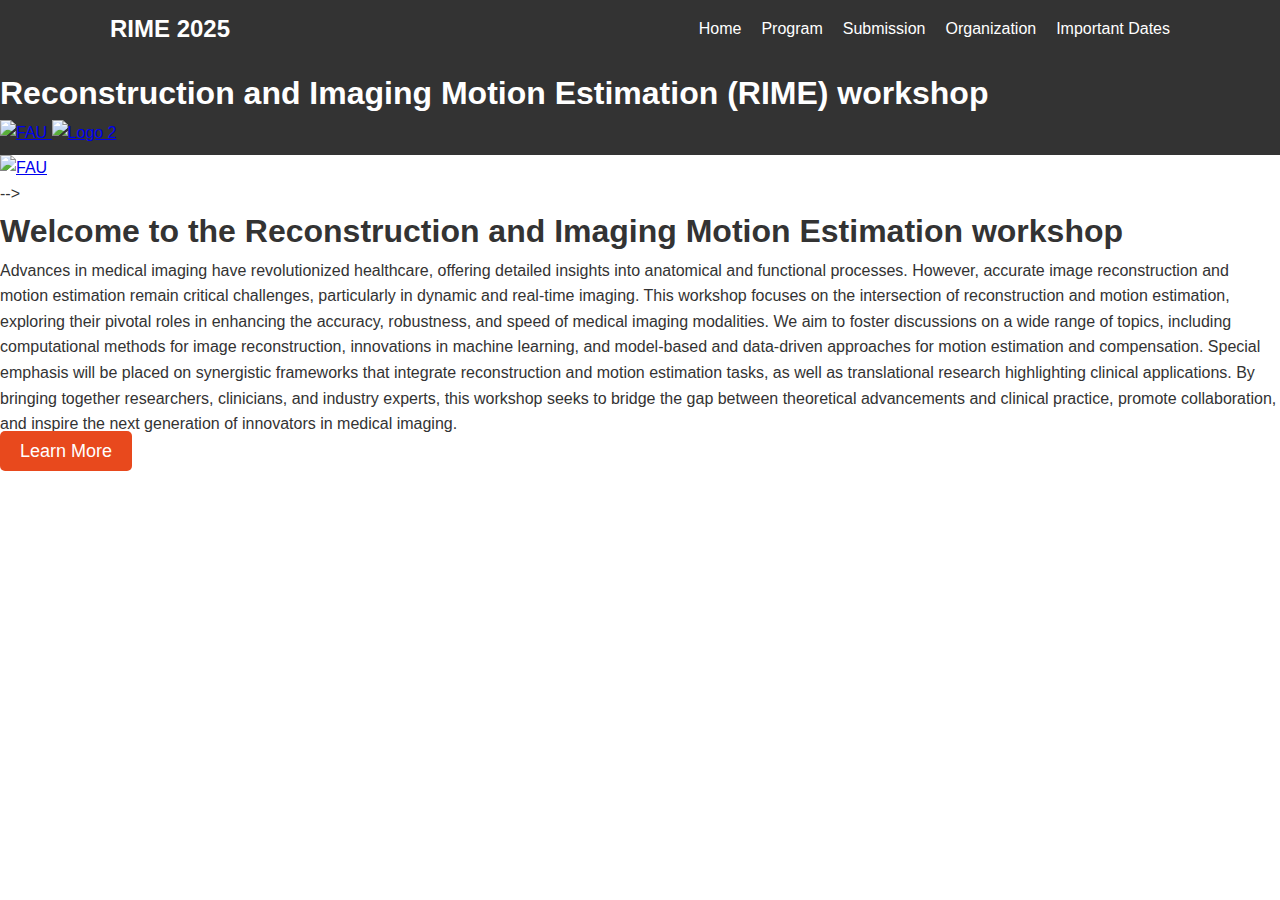
==== index.html @ c5d2eaeb "Update index.html" ====
<!DOCTYPE html>
<html lang="en">
<head>
  <meta charset="UTF-8" />
  <meta name="viewport" content="width=device-width, initial-scale=1.0" />
  <title>RIME 2025</title>
  <link rel="stylesheet" href="style.css" />
</head>
<body>
  <header>
    <nav>
      <div class="logo">
        <a href="index.html">RIME 2025</a>
      </div>
      <ul class="nav-links">
        <li><a href="index.html">Home</a></li>
        <li><a href="program.html">Program</a></li>
        <li><a href="submission.html">Submission</a></li>
        <li><a href="organization.html">Organization</a></li>
        <li><a href="dates.html">Important Dates</a></li>
      </ul>
    </nav>
  </header>

  <!--
  <section class="hero">
    <div class="hero-content">
      <h1>Welcome to the Reconstruction and Imaging Motion Estimation workshop</h1>
      <p>Your gateway to the most innovative ideas and insights.</p>
      <a href="about.html" class="btn">Learn More</a>
    </div>
  </section> -->


  <header class="main-header">
  <h1>Reconstruction and Imaging Motion Estimation (RIME) workshop</h1>
    <div class="logo-container">
      <!-- Replace these with your actual logo image paths -->
      <a href="https://www.fau.eu/" target="_blank" rel="noopener noreferrer">
      <img src="image_fau.png" alt="FAU" style="width:200px;">
      <img src="logo2.png" alt="Logo 2" class="logo" />
      <!-- You can add more logos as needed -->
    </div>
  </header>

  <!--   <section class="content">
    <div class="container">
      <h2>Reconstruction and Imaging Motion Estimation (RIME) workshop</h2>
      <p>
       <!-- Reconstruction and Motion Estimation in Medical Imaging -->
<a href="https://www.fau.eu/" target="_blank" rel="noopener noreferrer">
  <img src="image_fau.png" alt="FAU" style="width:200px;">
</a>
      </p>
    </div>
  </section>-->

    <section class="abstract">
    <div class="abstract-content">
      <h1>Welcome to the Reconstruction and Imaging Motion Estimation workshop</h1>
      <p>Advances in medical imaging have revolutionized healthcare, offering detailed insights into anatomical and functional processes. However, accurate image reconstruction and motion estimation remain critical challenges, particularly in dynamic and real-time imaging. This workshop focuses on the intersection of reconstruction and motion estimation, exploring their pivotal roles in enhancing the accuracy, robustness, and speed of medical imaging modalities.
We aim to foster discussions on a wide range of topics, including computational methods for image reconstruction, innovations in machine learning, and model-based and data-driven approaches for motion estimation and compensation. Special emphasis will be placed on synergistic frameworks that integrate reconstruction and motion estimation tasks, as well as translational research highlighting clinical applications.
By bringing together researchers, clinicians, and industry experts, this workshop seeks to bridge the gap between theoretical advancements and clinical practice, promote collaboration, and inspire the next generation of innovators in medical imaging.</p>
      <a href="about.html" class="btn">Learn More</a>
    </div>
  </section>

<!--  <footer>
    <p>&copy; 2024 MMM I. All Rights Reserved.</p>
  </footer> -->
</body>
</html>
---- style.css ----
/* Reset some default styles */
* {
  margin: 0;
  padding: 0;
  box-sizing: border-box;
}

body {
  font-family: Arial, sans-serif;
  line-height: 1.6;
  color: #333;
}

/* Navigation Styles */
header {
  background: #333;
  color: #fff;
  padding: 10px 0;
}

nav {
  max-width: 1100px;
  margin: auto;
  padding: 0 20px;
  display: flex;
  justify-content: space-between;
  align-items: center;
}

nav .logo a {
  color: #fff;
  text-decoration: none;
  font-size: 24px;
  font-weight: bold;
}

.nav-links {
  list-style: none;
  display: flex;
}

.nav-links li {
  margin-left: 20px;
}

.nav-links a {
  color: #fff;
  text-decoration: none;
  font-size: 16px;
}

/* Hero Section */
.hero {
  background: url('hero.jpg') no-repeat center center/cover;
  height: 60vh;
  display: flex;
  align-items: center;
  justify-content: center;
  text-align: center;
  color: #fff;
}

.hero-content h1 {
  font-size: 48px;
  margin-bottom: 20px;
}

.hero-content p {
  font-size: 24px;
  margin-bottom: 20px;
}

.btn {
  background: #e8491d;
  color: #fff;
  padding: 10px 20px;
  text-decoration: none;
  font-size: 18px;
  border-radius: 5px;
}

/* Container */
.container {
  width: 80%;
  margin: 20px auto;
  padding: 20px 0;
}

/* Content Section */
.content {
  padding: 40px 0;
  background: #f4f4f4;
  text-align: center;
}

/* About & Contact Sections */
.about, .contact {
  padding: 40px 0;
}

/* Footer */
footer {
  background: #333;
  color: #fff;
  text-align: center;
  padding: 10px 0;
  margin-top: 20px;
}
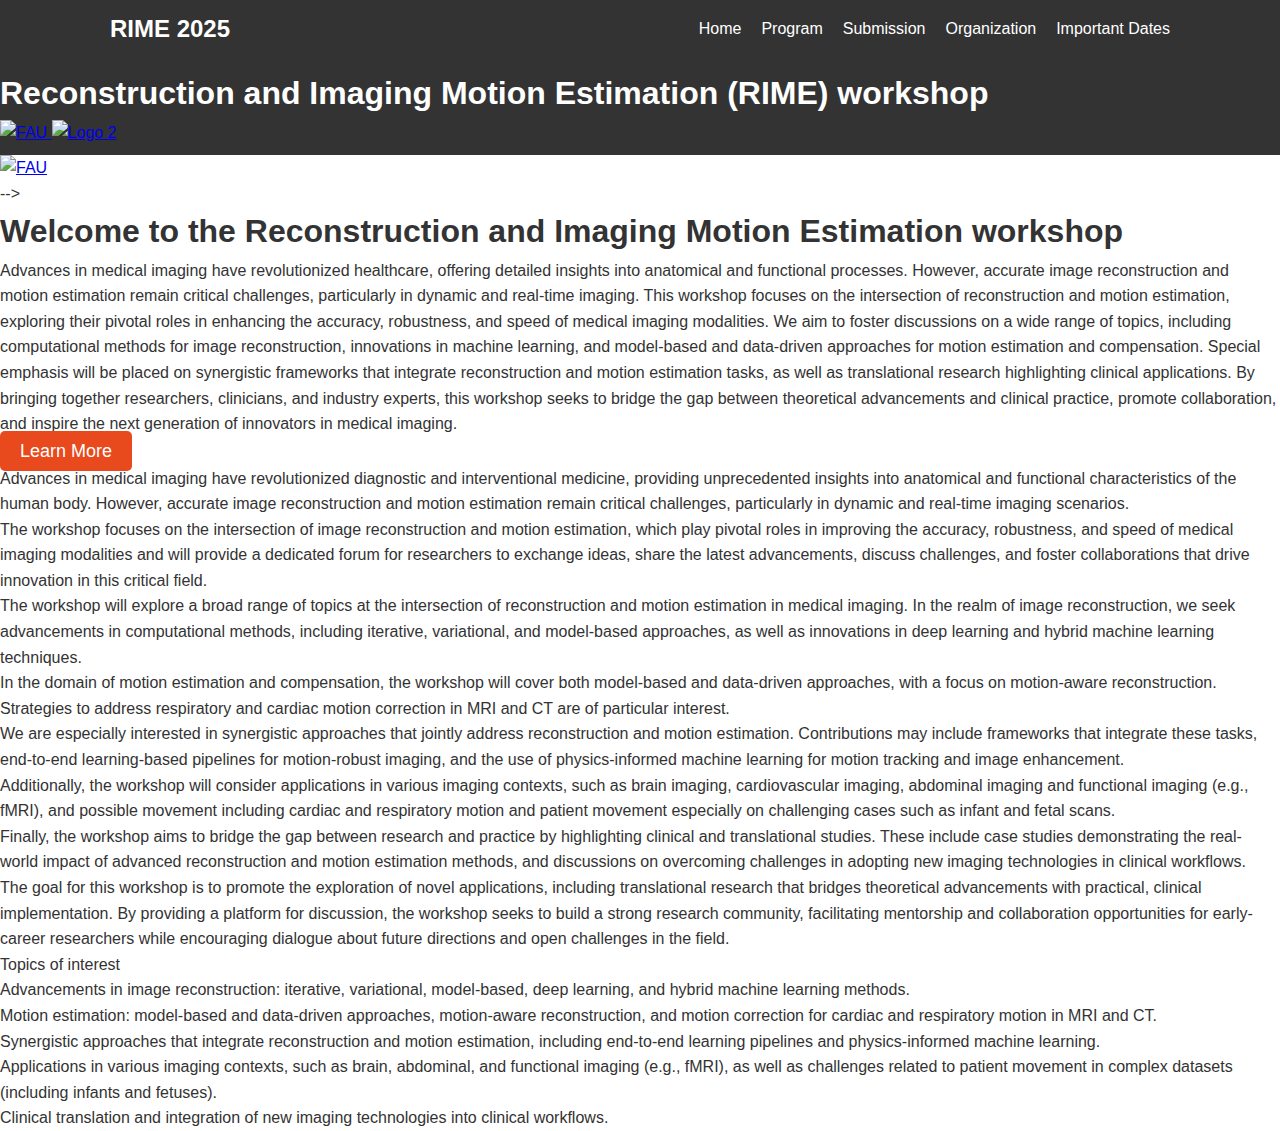
==== commit cc29eb01: "Update index.html" ====
--- a/index.html
+++ b/index.html
@@ -65,6 +65,52 @@
     </div>
   </section>
 
+   <p>
+    Advances in <span class="highlight">medical imaging</span> have revolutionized diagnostic and interventional medicine, providing unprecedented insights into anatomical and functional characteristics of the human body. However, accurate image reconstruction and motion estimation remain critical challenges, particularly in dynamic and real-time imaging scenarios.
+  </p>
+  <p>
+    The <span class="highlight">workshop</span> focuses on the intersection of image reconstruction and motion estimation, which play pivotal roles in improving the accuracy, robustness, and speed of medical imaging modalities and will provide a dedicated forum for researchers to exchange ideas, share the latest advancements, discuss challenges, and foster collaborations that drive innovation in this critical field.
+  </p>
+  <p>
+    The workshop will explore a broad range of topics at the intersection of reconstruction and motion estimation in medical imaging. In the realm of image reconstruction, we seek advancements in computational methods, including iterative, variational, and model-based approaches, as well as innovations in deep learning and hybrid machine learning techniques.
+  </p>
+  <p>
+    In the domain of motion estimation and compensation, the workshop will cover both model-based and data-driven approaches, with a focus on motion-aware reconstruction. Strategies to address respiratory and cardiac motion correction in MRI and CT are of particular interest.
+  </p>
+  <p>
+    We are especially interested in synergistic approaches that jointly address reconstruction and motion estimation. Contributions may include frameworks that integrate these tasks, end-to-end learning-based pipelines for motion-robust imaging, and the use of physics-informed machine learning for motion tracking and image enhancement.
+  </p>
+  <p>
+    Additionally, the workshop will consider applications in various imaging contexts, such as brain imaging, cardiovascular imaging, abdominal imaging and functional imaging (e.g., fMRI), and possible movement including cardiac and respiratory motion and patient movement especially on challenging cases such as infant and fetal scans.
+  </p>
+  <p>
+    Finally, the workshop aims to bridge the gap between research and practice by highlighting clinical and translational studies. These include case studies demonstrating the real-world impact of advanced reconstruction and motion estimation methods, and discussions on overcoming challenges in adopting new imaging technologies in clinical workflows.
+  </p>
+  <p>
+    The goal for this workshop is to promote the exploration of novel applications, including translational research that bridges theoretical advancements with practical, clinical implementation. By providing a platform for discussion, the workshop seeks to build a strong research community, facilitating mentorship and collaboration opportunities for early-career researchers while encouraging dialogue about future directions and open challenges in the field.
+  </p>
+
+  <div class="topics">
+    <p>Topics of interest</p>
+    <ul>
+      <li>
+        Advancements in image reconstruction: iterative, variational, model-based, deep learning, and hybrid machine learning methods.
+      </li>
+      <li>
+        Motion estimation: model-based and data-driven approaches, motion-aware reconstruction, and motion correction for cardiac and respiratory motion in MRI and CT.
+      </li>
+      <li>
+        Synergistic approaches that integrate reconstruction and motion estimation, including end-to-end learning pipelines and physics-informed machine learning.
+      </li>
+      <li>
+        Applications in various imaging contexts, such as brain, abdominal, and functional imaging (e.g., fMRI), as well as challenges related to patient movement in complex datasets (including infants and fetuses).
+      </li>
+      <li>
+        Clinical translation and integration of new imaging technologies into clinical workflows.
+      </li>
+    </ul>
+  </div>
+
 <!--  <footer>
     <p>&copy; 2024 MMM I. All Rights Reserved.</p>
   </footer> -->
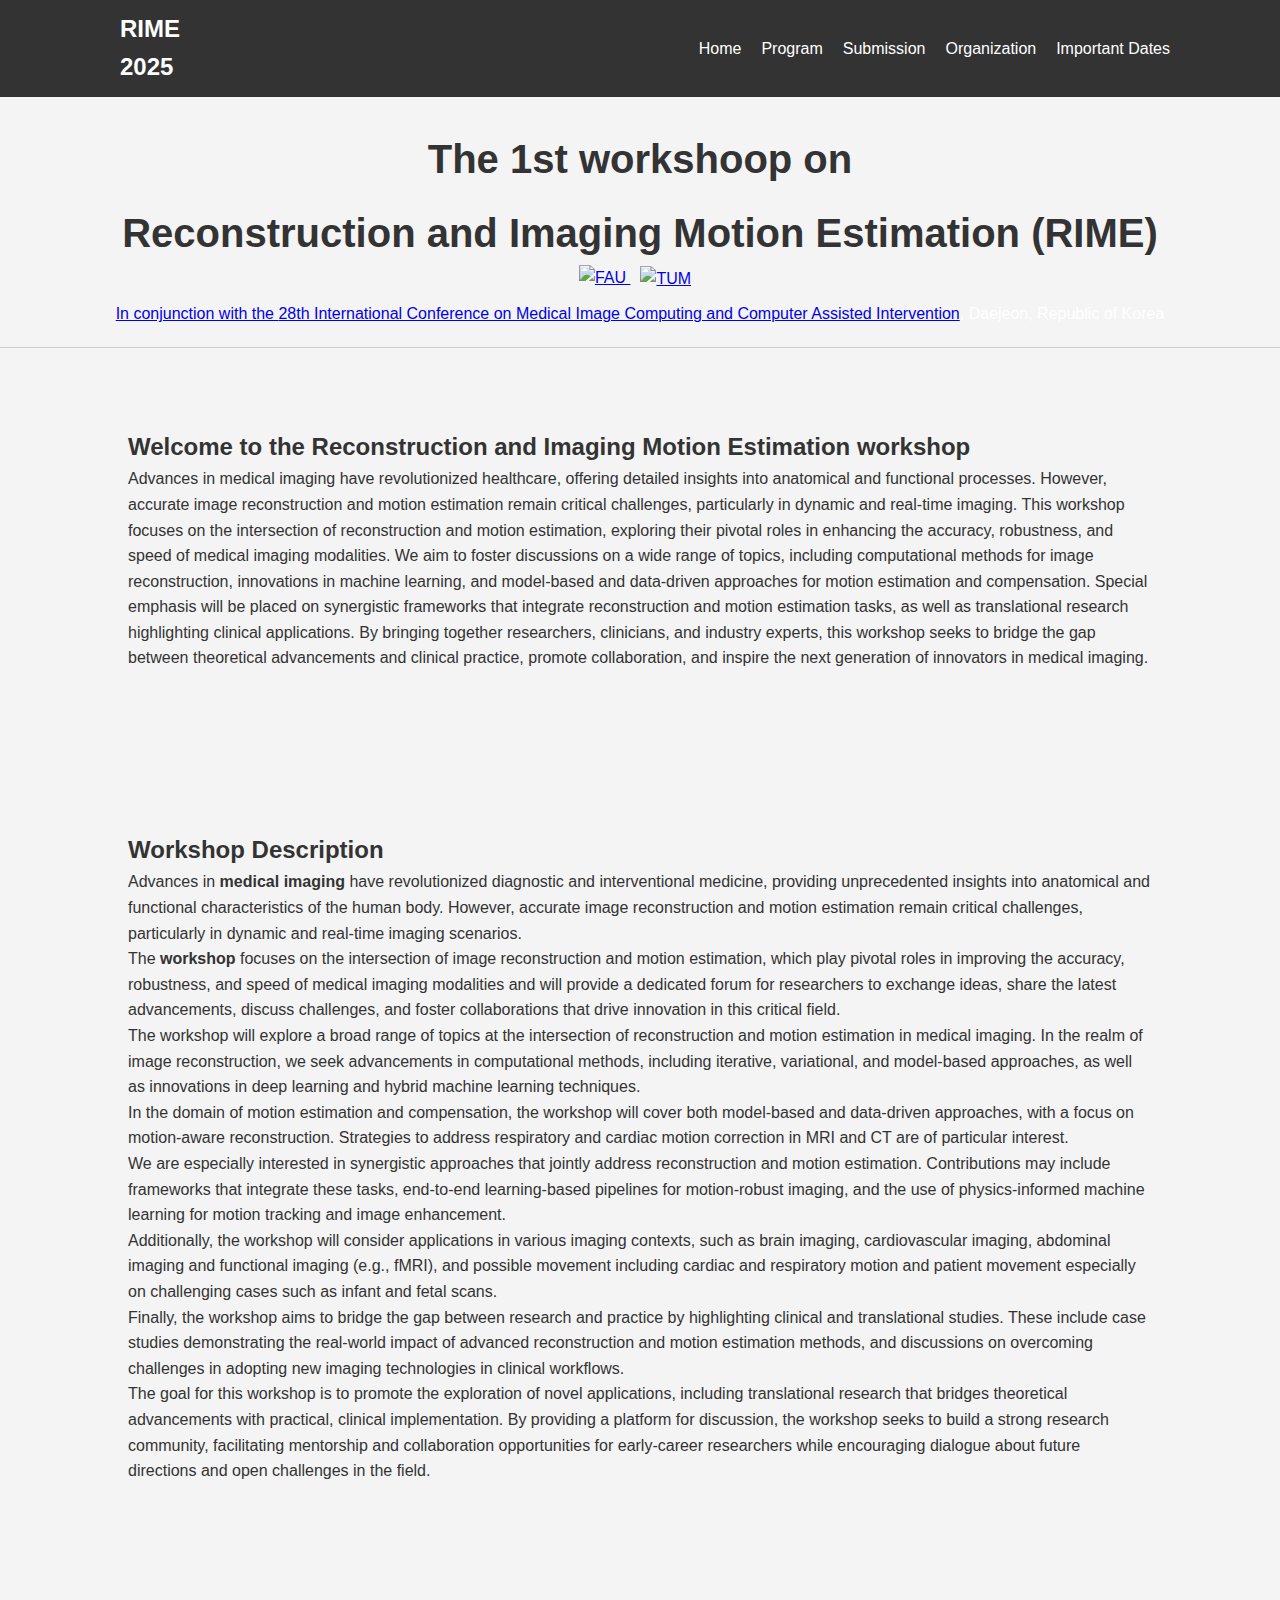
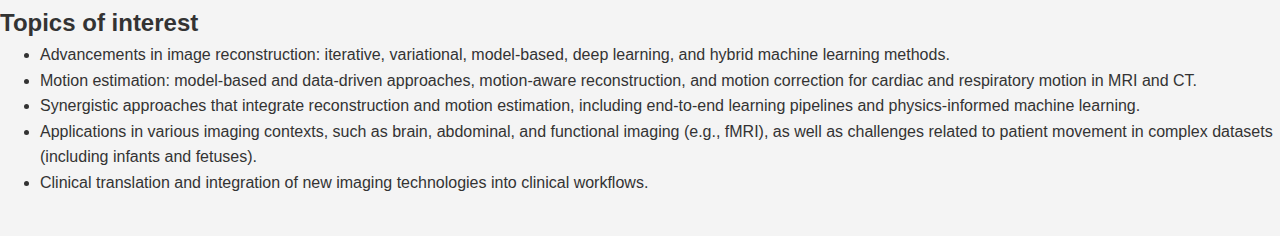
==== commit f350b0ea: "Update index.html" ====
--- a/index.html
+++ b/index.html
@@ -22,49 +22,34 @@
     </nav>
   </header>
 
-  <!--
-  <section class="hero">
-    <div class="hero-content">
-      <h1>Welcome to the Reconstruction and Imaging Motion Estimation workshop</h1>
-      <p>Your gateway to the most innovative ideas and insights.</p>
-      <a href="about.html" class="btn">Learn More</a>
-    </div>
-  </section> -->
-
 
   <header class="main-header">
-  <h1>Reconstruction and Imaging Motion Estimation (RIME) workshop</h1>
+      <h1>The 1st workshoop on</h1>
+  <h1>Reconstruction and Imaging Motion Estimation (RIME)</h1>
     <div class="logo-container">
       <!-- Replace these with your actual logo image paths -->
       <a href="https://www.fau.eu/" target="_blank" rel="noopener noreferrer">
-      <img src="image_fau.png" alt="FAU" style="width:200px;">
-      <img src="logo2.png" alt="Logo 2" class="logo" />
+      <img src="image_FAU.png" alt="FAU" style="width:200px;">
+      <a href="https://www.tum.de/" target="_blank" rel="noopener noreferrer">
+      <img src="logo2.png" alt="TUM" class="logo" />
       <!-- You can add more logos as needed -->
     </div>
+        <p>In conjunction with the <a href="https://conferences.miccai.org/2025/en/default.asp">28th International Conference on Medical Image Computing and Computer Assisted Intervention</a>, Daejeon, Republic of Korea</p>
   </header>
 
-  <!--   <section class="content">
+
+  <section class="content">
     <div class="container">
-      <h2>Reconstruction and Imaging Motion Estimation (RIME) workshop</h2>
-      <p>
-       <!-- Reconstruction and Motion Estimation in Medical Imaging -->
-<a href="https://www.fau.eu/" target="_blank" rel="noopener noreferrer">
-  <img src="image_fau.png" alt="FAU" style="width:200px;">
-</a>
-      </p>
-    </div>
-  </section>-->
-
-    <section class="abstract">
-    <div class="abstract-content">
-      <h1>Welcome to the Reconstruction and Imaging Motion Estimation workshop</h1>
+      <h2>Welcome to the Reconstruction and Imaging Motion Estimation workshop</h2>
       <p>Advances in medical imaging have revolutionized healthcare, offering detailed insights into anatomical and functional processes. However, accurate image reconstruction and motion estimation remain critical challenges, particularly in dynamic and real-time imaging. This workshop focuses on the intersection of reconstruction and motion estimation, exploring their pivotal roles in enhancing the accuracy, robustness, and speed of medical imaging modalities.
 We aim to foster discussions on a wide range of topics, including computational methods for image reconstruction, innovations in machine learning, and model-based and data-driven approaches for motion estimation and compensation. Special emphasis will be placed on synergistic frameworks that integrate reconstruction and motion estimation tasks, as well as translational research highlighting clinical applications.
 By bringing together researchers, clinicians, and industry experts, this workshop seeks to bridge the gap between theoretical advancements and clinical practice, promote collaboration, and inspire the next generation of innovators in medical imaging.</p>
-      <a href="about.html" class="btn">Learn More</a>
     </div>
   </section>
 
+    <section class="content">
+    <div class="container">
+      <h2>Workshop Description</h2>
    <p>
     Advances in <span class="highlight">medical imaging</span> have revolutionized diagnostic and interventional medicine, providing unprecedented insights into anatomical and functional characteristics of the human body. However, accurate image reconstruction and motion estimation remain critical challenges, particularly in dynamic and real-time imaging scenarios.
   </p>
@@ -90,8 +75,13 @@
     The goal for this workshop is to promote the exploration of novel applications, including translational research that bridges theoretical advancements with practical, clinical implementation. By providing a platform for discussion, the workshop seeks to build a strong research community, facilitating mentorship and collaboration opportunities for early-career researchers while encouraging dialogue about future directions and open challenges in the field.
   </p>
 
+          </div>
+  </section>
+
+    <section class="content">
+
   <div class="topics">
-    <p>Topics of interest</p>
+    <h2>Topics of interest</h2>
     <ul>
       <li>
         Advancements in image reconstruction: iterative, variational, model-based, deep learning, and hybrid machine learning methods.
@@ -110,7 +100,9 @@
       </li>
     </ul>
   </div>
-
+    </div>
+  </section>
+  
 <!--  <footer>
     <p>&copy; 2024 MMM I. All Rights Reserved.</p>
   </footer> -->
--- a/style.css
+++ b/style.css
@@ -49,34 +49,29 @@
   font-size: 16px;
 }
 
-/* Hero Section */
-.hero {
-  background: url('hero.jpg') no-repeat center center/cover;
-  height: 60vh;
-  display: flex;
-  align-items: center;
-  justify-content: center;
+
+/* Header Styles */
+.main-header {
+  background: #f4f4f4; /* Light background, change as needed */
+  padding: 20px;
   text-align: center;
-  color: #fff;
+  border-bottom: 1px solid #ccc;
 }
 
-.hero-content h1 {
-  font-size: 48px;
-  margin-bottom: 20px;
+.logo-container {
+  margin-bottom: 10px;
 }
 
-.hero-content p {
-  font-size: 24px;
-  margin-bottom: 20px;
+.logo {
+  max-width: 100px; /* Adjust size as needed */
+  margin: 0 10px;
+  vertical-align: middle;
 }
 
-.btn {
-  background: #e8491d;
-  color: #fff;
-  padding: 10px 20px;
-  text-decoration: none;
-  font-size: 18px;
-  border-radius: 5px;
+.main-header h1 {
+  font-size: 2.5rem;
+  margin-top: 10px;
+  color: #333;
 }
 
 /* Container */
@@ -90,7 +85,7 @@
 .content {
   padding: 40px 0;
   background: #f4f4f4;
-  text-align: center;
+  text-align: left;
 }
 
 /* About & Contact Sections */
@@ -106,3 +101,43 @@
   padding: 10px 0;
   margin-top: 20px;
 }
+
+
+    /* Style for highlighted words */
+    .highlight {
+      font-weight: bold;
+      color: #333; /* You can change the color as needed */
+    }
+    .topics ul {
+      list-style-type: disc;
+      margin-left: 40px;
+    }
+
+/* style for persons */
+.person {
+      display: flex;
+      align-items: center;
+      background: #fff;
+      padding: 40px;
+      margin-bottom: 15px;
+      max-width: 500px; /* Reduced max-width for a smaller box */
+      width: 80%;
+    }
+    .person img {
+      width: 150px;
+      height: auto;
+      border-radius: 50%;
+      margin-right: 20px;
+    }
+    .info {
+      flex: 1;
+    }
+    .info h2 {
+      margin: 0 0 10px;
+      font-size: 1.5em;
+      color: #333;
+    }
+    .info p {
+      margin: 0;
+      color: #555;
+    }
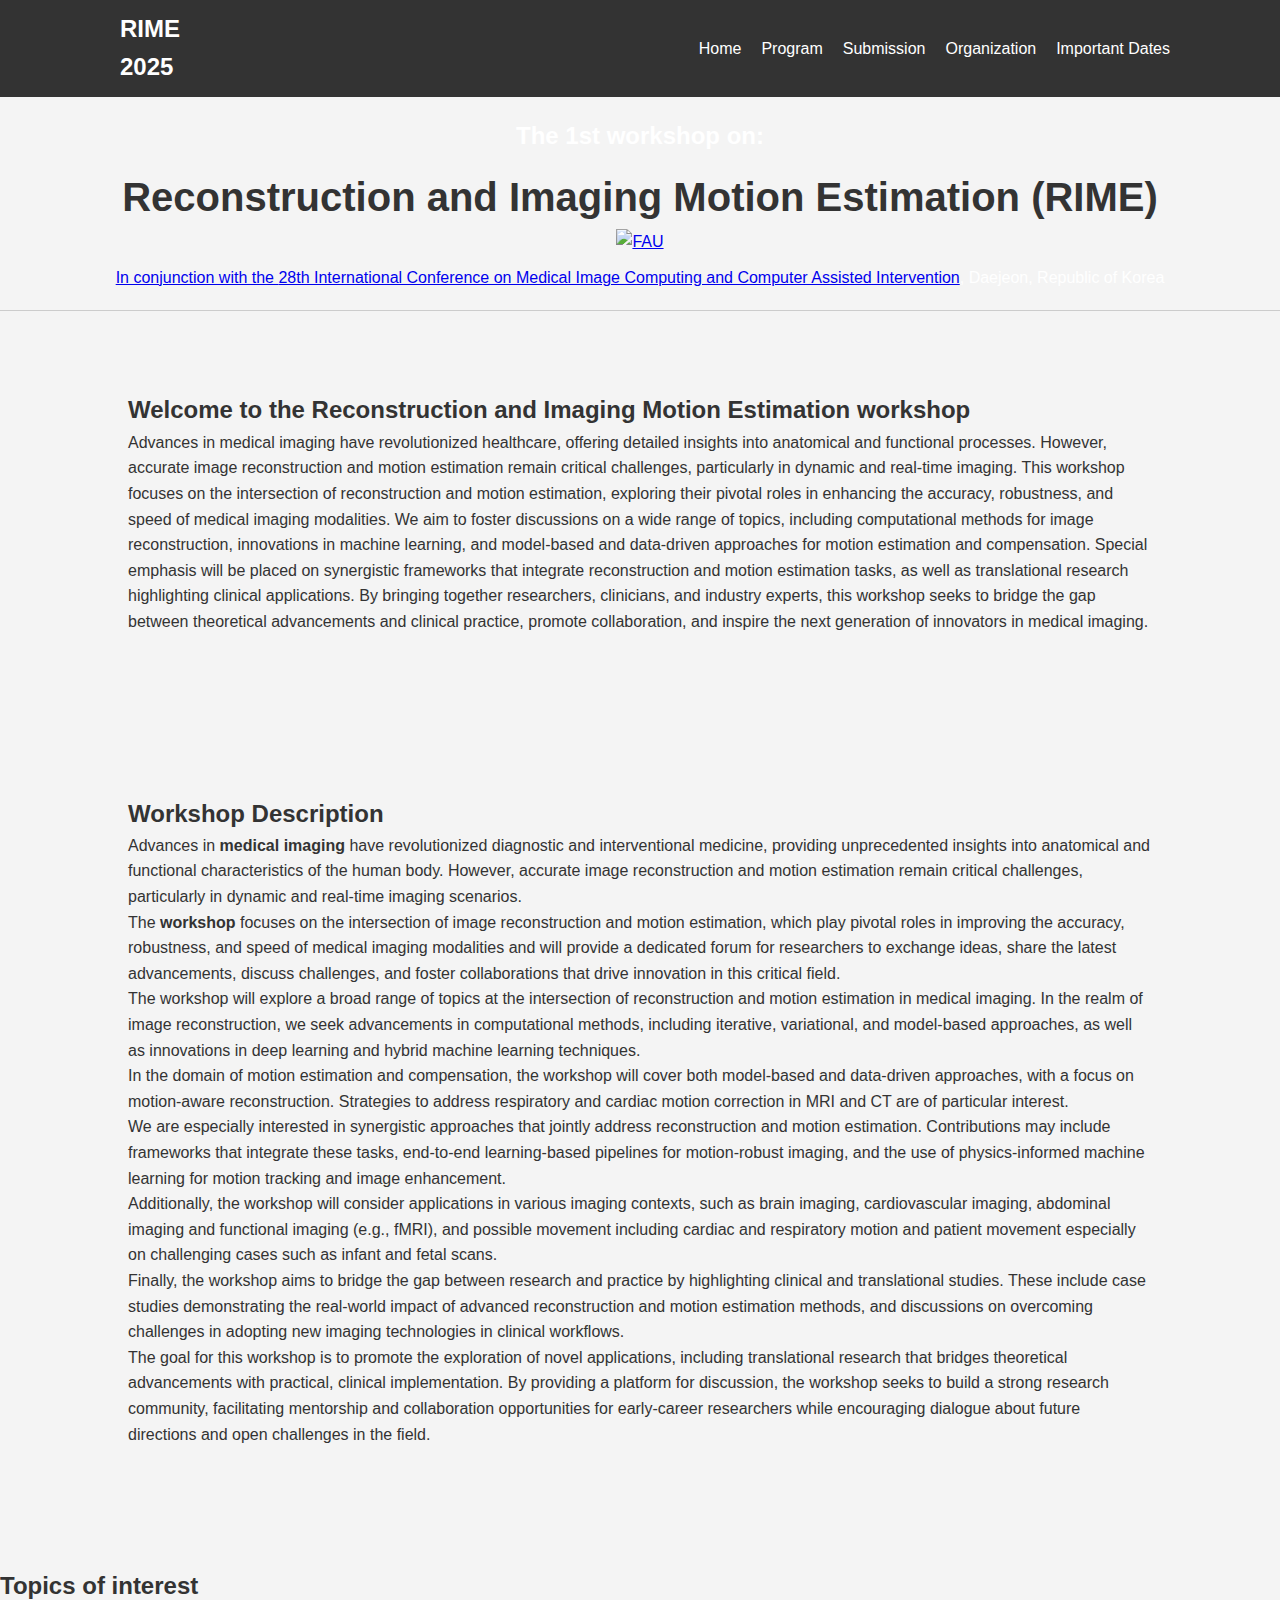
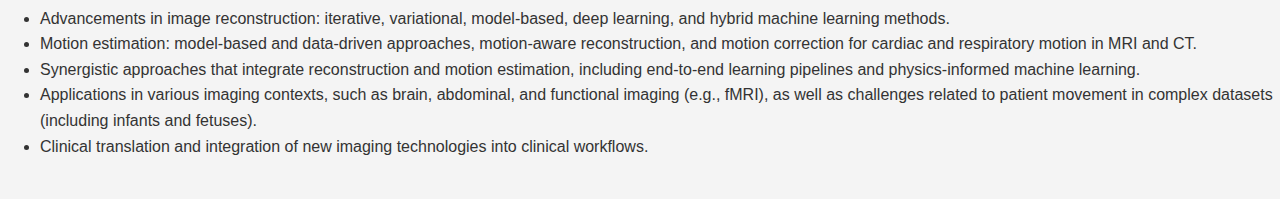
==== commit c328792e: "Update index.html" ====
--- a/index.html
+++ b/index.html
@@ -24,17 +24,17 @@
 
 
   <header class="main-header">
-      <h1>The 1st workshoop on</h1>
+      <h2>The 1st workshop on:</h2>
   <h1>Reconstruction and Imaging Motion Estimation (RIME)</h1>
     <div class="logo-container">
       <!-- Replace these with your actual logo image paths -->
       <a href="https://www.fau.eu/" target="_blank" rel="noopener noreferrer">
       <img src="image_FAU.png" alt="FAU" style="width:200px;">
-      <a href="https://www.tum.de/" target="_blank" rel="noopener noreferrer">
+      <!--<a href="https://www.tum.de/" target="_blank" rel="noopener noreferrer">
       <img src="logo2.png" alt="TUM" class="logo" />
-      <!-- You can add more logos as needed -->
+      You can add more logos as needed -->
     </div>
-        <p>In conjunction with the <a href="https://conferences.miccai.org/2025/en/default.asp">28th International Conference on Medical Image Computing and Computer Assisted Intervention</a>, Daejeon, Republic of Korea</p>
+        <p>In conjunction with the <a href="https://conferences.miccai.org/2025/en/default.asp" target="_blank">28th International Conference on Medical Image Computing and Computer Assisted Intervention</a>, Daejeon, Republic of Korea</p>
   </header>
 
 
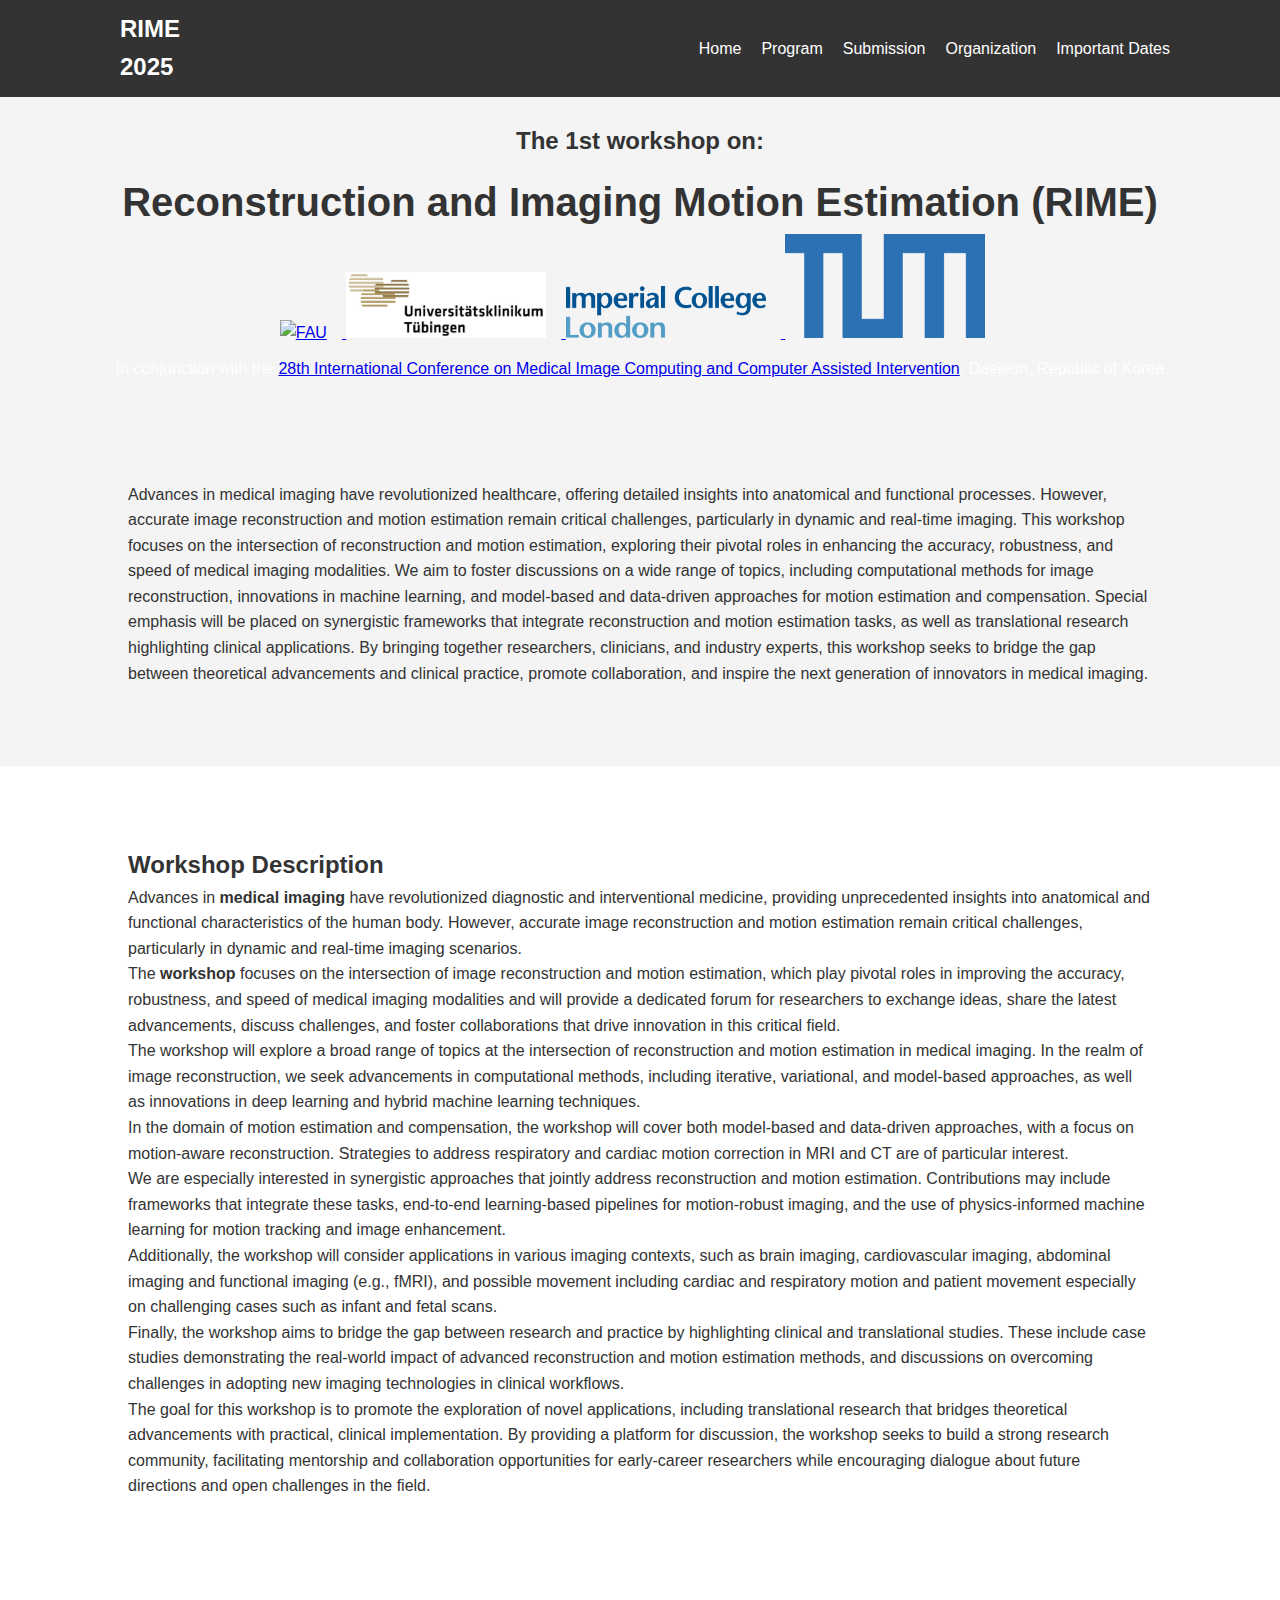
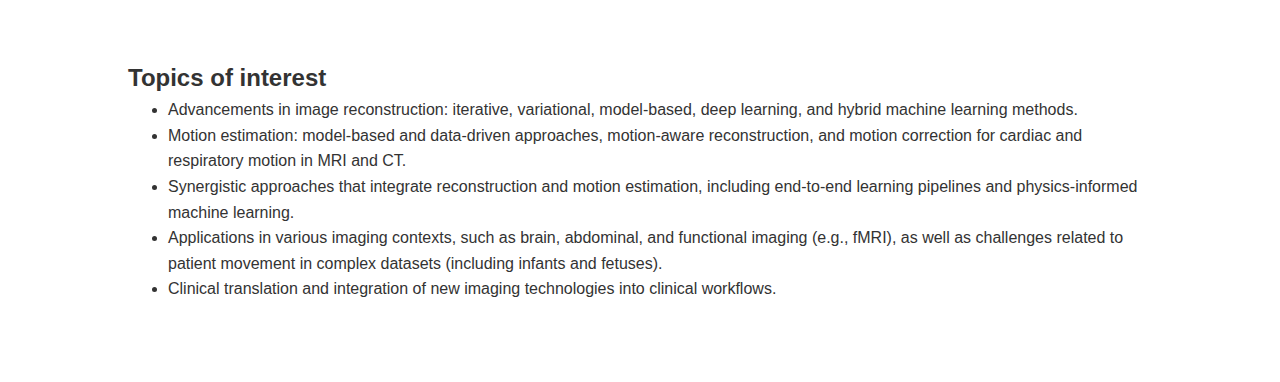
==== commit 2f489507: "Update index.html" ====
--- a/index.html
+++ b/index.html
@@ -29,7 +29,17 @@
     <div class="logo-container">
       <!-- Replace these with your actual logo image paths -->
       <a href="https://www.fau.eu/" target="_blank" rel="noopener noreferrer">
-      <img src="image_FAU.png" alt="FAU" style="width:200px;">
+      <img src="image_FAU.png" alt="FAU" style="width:200px; margin-right: 15px;">
+      </a>
+      <a href="https://www.medizin.uni-tuebingen.de/de/" target="_blank" rel="noopener noreferrer">
+      <img src="Logo_UKT.jpg" alt="UTK" style="width:200px;margin-right: 15px;">
+      </a>
+      <a href="https://www.imperial.ac.uk/" target="_blank" rel="noopener noreferrer">
+      <img src="Logo_for_Imperial_College_London.png" alt="Imperial" style="width:200px;margin-right: 15px;">
+      </a>
+      <a href="https://www.tum.de/" target="_blank" rel="noopener noreferrer">
+      <img src="Logo_of_the_Technical_University_of_Munich.svg.png" alt="TUM" style="width:200px;margin-right: 15px;">
+      </a>
       <!--<a href="https://www.tum.de/" target="_blank" rel="noopener noreferrer">
       <img src="logo2.png" alt="TUM" class="logo" />
       You can add more logos as needed -->
@@ -40,49 +50,40 @@
 
   <section class="content">
     <div class="container">
-      <h2>Welcome to the Reconstruction and Imaging Motion Estimation workshop</h2>
+      <!-- <h2>Welcome to the Reconstruction and Imaging Motion Estimation workshop</h2> -->
       <p>Advances in medical imaging have revolutionized healthcare, offering detailed insights into anatomical and functional processes. However, accurate image reconstruction and motion estimation remain critical challenges, particularly in dynamic and real-time imaging. This workshop focuses on the intersection of reconstruction and motion estimation, exploring their pivotal roles in enhancing the accuracy, robustness, and speed of medical imaging modalities.
 We aim to foster discussions on a wide range of topics, including computational methods for image reconstruction, innovations in machine learning, and model-based and data-driven approaches for motion estimation and compensation. Special emphasis will be placed on synergistic frameworks that integrate reconstruction and motion estimation tasks, as well as translational research highlighting clinical applications.
 By bringing together researchers, clinicians, and industry experts, this workshop seeks to bridge the gap between theoretical advancements and clinical practice, promote collaboration, and inspire the next generation of innovators in medical imaging.</p>
     </div>
   </section>
 
-    <section class="content">
+    <section class="about">
     <div class="container">
       <h2>Workshop Description</h2>
    <p>
     Advances in <span class="highlight">medical imaging</span> have revolutionized diagnostic and interventional medicine, providing unprecedented insights into anatomical and functional characteristics of the human body. However, accurate image reconstruction and motion estimation remain critical challenges, particularly in dynamic and real-time imaging scenarios.
-  </p>
-  <p>
+  <br>
     The <span class="highlight">workshop</span> focuses on the intersection of image reconstruction and motion estimation, which play pivotal roles in improving the accuracy, robustness, and speed of medical imaging modalities and will provide a dedicated forum for researchers to exchange ideas, share the latest advancements, discuss challenges, and foster collaborations that drive innovation in this critical field.
-  </p>
-  <p>
+  <br>
     The workshop will explore a broad range of topics at the intersection of reconstruction and motion estimation in medical imaging. In the realm of image reconstruction, we seek advancements in computational methods, including iterative, variational, and model-based approaches, as well as innovations in deep learning and hybrid machine learning techniques.
-  </p>
-  <p>
+  <br>
     In the domain of motion estimation and compensation, the workshop will cover both model-based and data-driven approaches, with a focus on motion-aware reconstruction. Strategies to address respiratory and cardiac motion correction in MRI and CT are of particular interest.
-  </p>
-  <p>
+  <br>
     We are especially interested in synergistic approaches that jointly address reconstruction and motion estimation. Contributions may include frameworks that integrate these tasks, end-to-end learning-based pipelines for motion-robust imaging, and the use of physics-informed machine learning for motion tracking and image enhancement.
-  </p>
-  <p>
+  <br>
     Additionally, the workshop will consider applications in various imaging contexts, such as brain imaging, cardiovascular imaging, abdominal imaging and functional imaging (e.g., fMRI), and possible movement including cardiac and respiratory motion and patient movement especially on challenging cases such as infant and fetal scans.
-  </p>
-  <p>
+  <br>
     Finally, the workshop aims to bridge the gap between research and practice by highlighting clinical and translational studies. These include case studies demonstrating the real-world impact of advanced reconstruction and motion estimation methods, and discussions on overcoming challenges in adopting new imaging technologies in clinical workflows.
-  </p>
-  <p>
+  <br>
     The goal for this workshop is to promote the exploration of novel applications, including translational research that bridges theoretical advancements with practical, clinical implementation. By providing a platform for discussion, the workshop seeks to build a strong research community, facilitating mentorship and collaboration opportunities for early-career researchers while encouraging dialogue about future directions and open challenges in the field.
   </p>
-
           </div>
   </section>
 
-    <section class="content">
-
-  <div class="topics">
+    <section class="about">
+  <div class="container">
     <h2>Topics of interest</h2>
-    <ul>
+    <ul style="list-style-type: disc; padding-left: 40px;">
       <li>
         Advancements in image reconstruction: iterative, variational, model-based, deep learning, and hybrid machine learning methods.
       </li>
--- a/style.css
+++ b/style.css
@@ -55,7 +55,6 @@
   background: #f4f4f4; /* Light background, change as needed */
   padding: 20px;
   text-align: center;
-  border-bottom: 1px solid #ccc;
 }
 
 .logo-container {
@@ -71,6 +70,12 @@
 .main-header h1 {
   font-size: 2.5rem;
   margin-top: 10px;
+  color: #333;
+}
+
+.main-header h2 {
+  font-size: 1.5rem;
+  margin-top: 5px;
   color: #333;
 }
 
@@ -119,8 +124,9 @@
       align-items: center;
       background: #fff;
       padding: 40px;
-      margin-bottom: 15px;
-      max-width: 500px; /* Reduced max-width for a smaller box */
+      margin-bottom: 10px;
+      margin-left: 40px;
+      max-width: 1000px; /* Reduced max-width for a smaller box */
       width: 80%;
     }
     .person img {
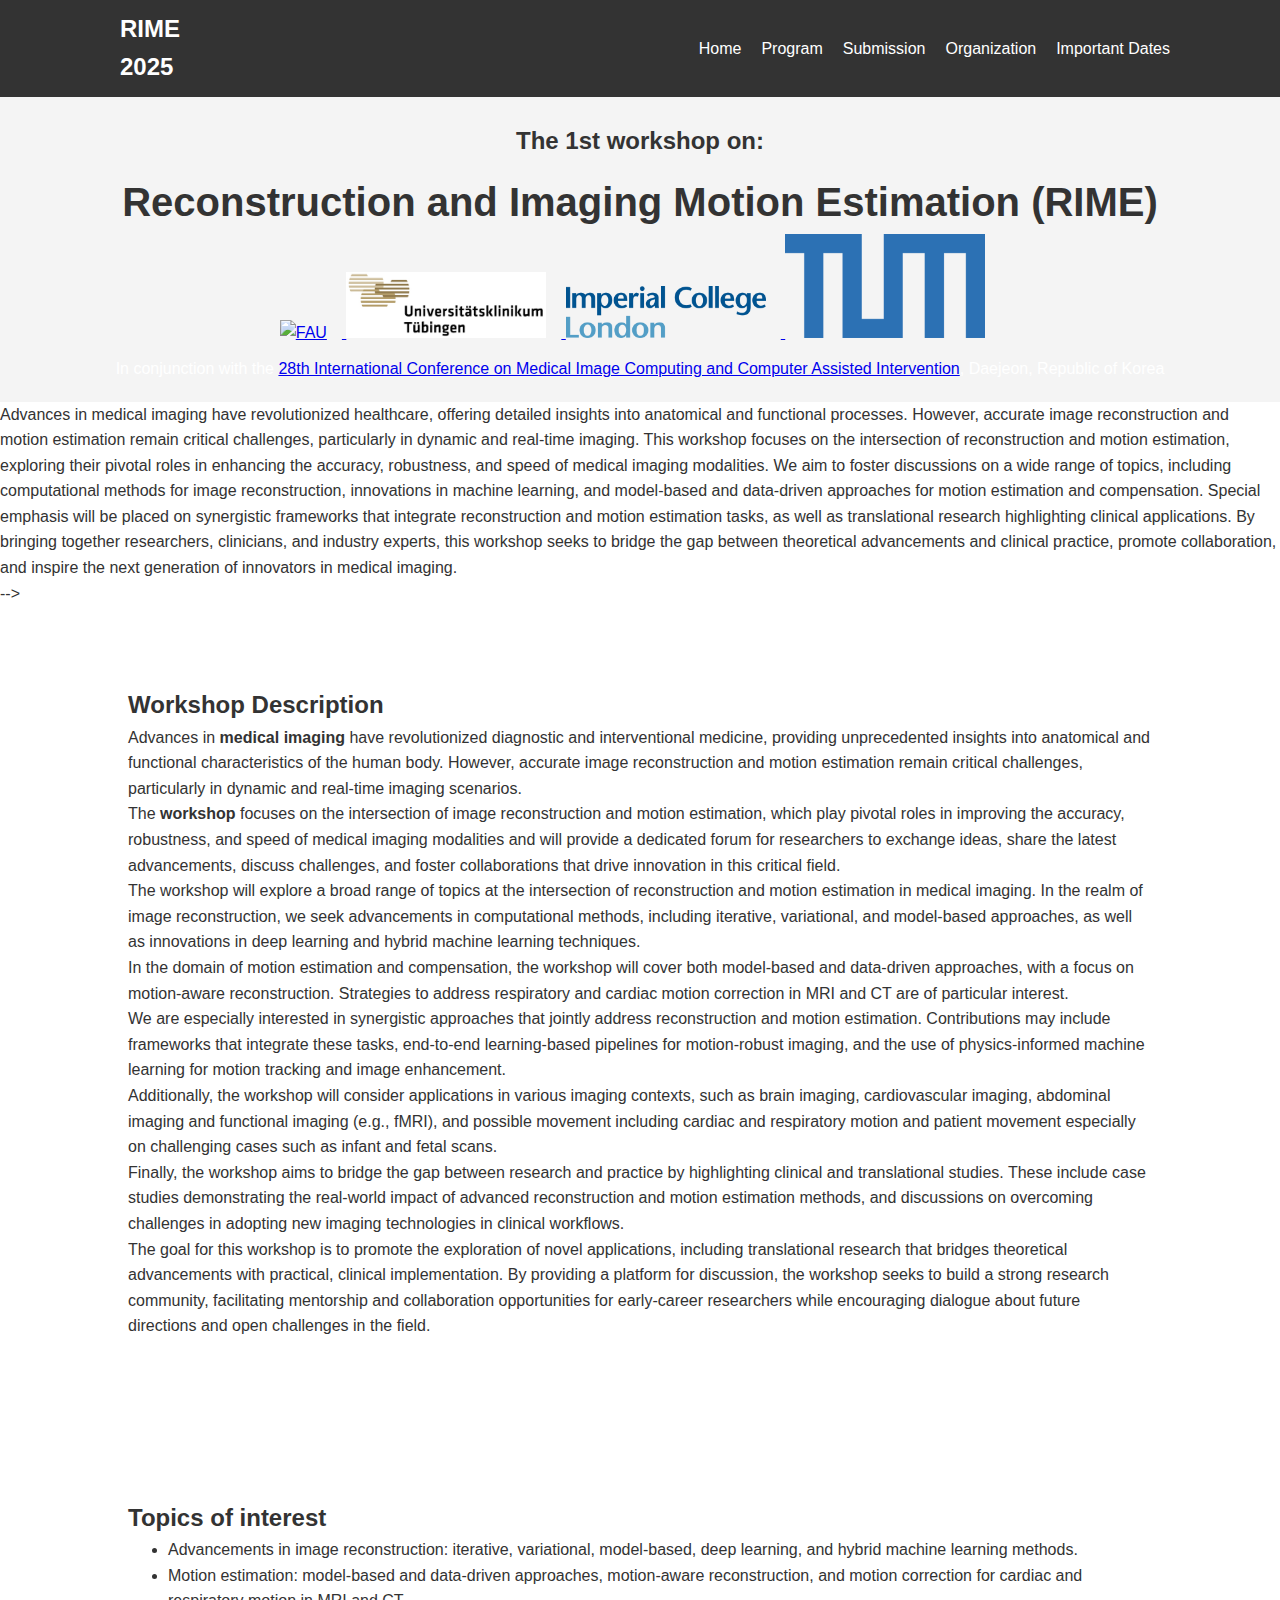
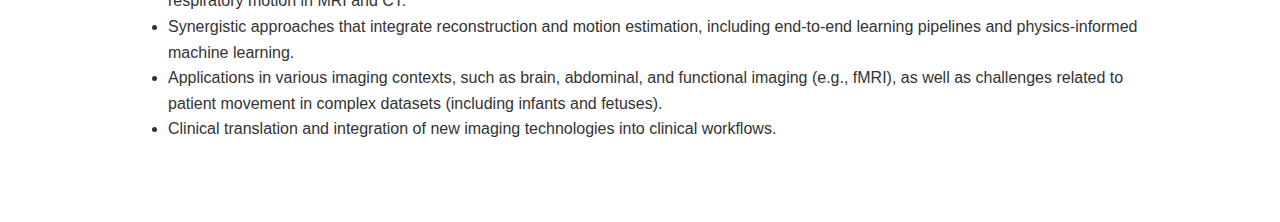
==== commit f4c956ef: "Update index.html" ====
--- a/index.html
+++ b/index.html
@@ -48,14 +48,14 @@
   </header>
 
 
-  <section class="content">
+ <!-- <section class="content">
     <div class="container">
       <!-- <h2>Welcome to the Reconstruction and Imaging Motion Estimation workshop</h2> -->
-      <p>Advances in medical imaging have revolutionized healthcare, offering detailed insights into anatomical and functional processes. However, accurate image reconstruction and motion estimation remain critical challenges, particularly in dynamic and real-time imaging. This workshop focuses on the intersection of reconstruction and motion estimation, exploring their pivotal roles in enhancing the accuracy, robustness, and speed of medical imaging modalities.
+      <p class="justified-text">Advances in medical imaging have revolutionized healthcare, offering detailed insights into anatomical and functional processes. However, accurate image reconstruction and motion estimation remain critical challenges, particularly in dynamic and real-time imaging. This workshop focuses on the intersection of reconstruction and motion estimation, exploring their pivotal roles in enhancing the accuracy, robustness, and speed of medical imaging modalities.
 We aim to foster discussions on a wide range of topics, including computational methods for image reconstruction, innovations in machine learning, and model-based and data-driven approaches for motion estimation and compensation. Special emphasis will be placed on synergistic frameworks that integrate reconstruction and motion estimation tasks, as well as translational research highlighting clinical applications.
 By bringing together researchers, clinicians, and industry experts, this workshop seeks to bridge the gap between theoretical advancements and clinical practice, promote collaboration, and inspire the next generation of innovators in medical imaging.</p>
     </div>
-  </section>
+  </section> -->
 
     <section class="about">
     <div class="container">
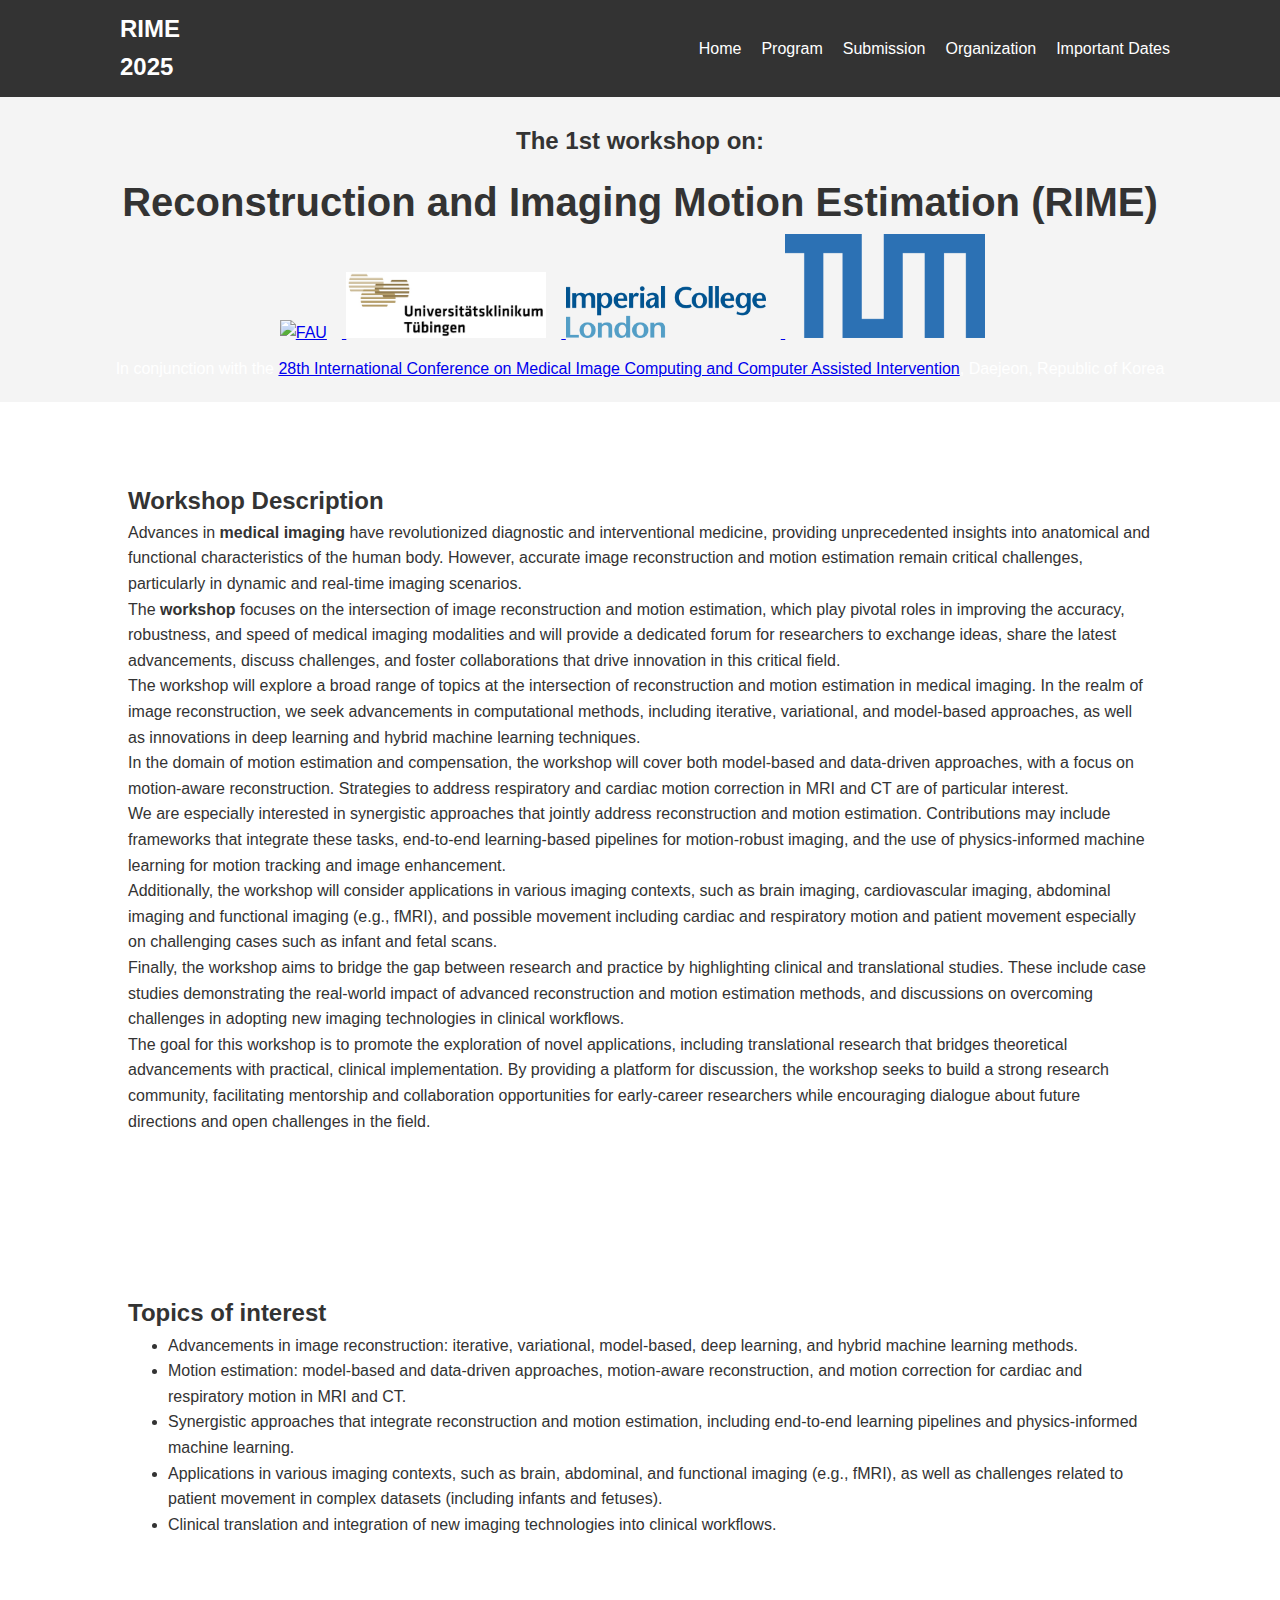
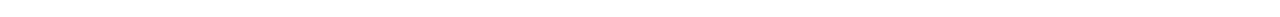
==== commit b87d75b2: "Update index.html" ====
--- a/index.html
+++ b/index.html
@@ -50,8 +50,7 @@
 
  <!-- <section class="content">
     <div class="container">
-      <!-- <h2>Welcome to the Reconstruction and Imaging Motion Estimation workshop</h2> -->
-      <p class="justified-text">Advances in medical imaging have revolutionized healthcare, offering detailed insights into anatomical and functional processes. However, accurate image reconstruction and motion estimation remain critical challenges, particularly in dynamic and real-time imaging. This workshop focuses on the intersection of reconstruction and motion estimation, exploring their pivotal roles in enhancing the accuracy, robustness, and speed of medical imaging modalities.
+          <p class="justified-text">Advances in medical imaging have revolutionized healthcare, offering detailed insights into anatomical and functional processes. However, accurate image reconstruction and motion estimation remain critical challenges, particularly in dynamic and real-time imaging. This workshop focuses on the intersection of reconstruction and motion estimation, exploring their pivotal roles in enhancing the accuracy, robustness, and speed of medical imaging modalities.
 We aim to foster discussions on a wide range of topics, including computational methods for image reconstruction, innovations in machine learning, and model-based and data-driven approaches for motion estimation and compensation. Special emphasis will be placed on synergistic frameworks that integrate reconstruction and motion estimation tasks, as well as translational research highlighting clinical applications.
 By bringing together researchers, clinicians, and industry experts, this workshop seeks to bridge the gap between theoretical advancements and clinical practice, promote collaboration, and inspire the next generation of innovators in medical imaging.</p>
     </div>
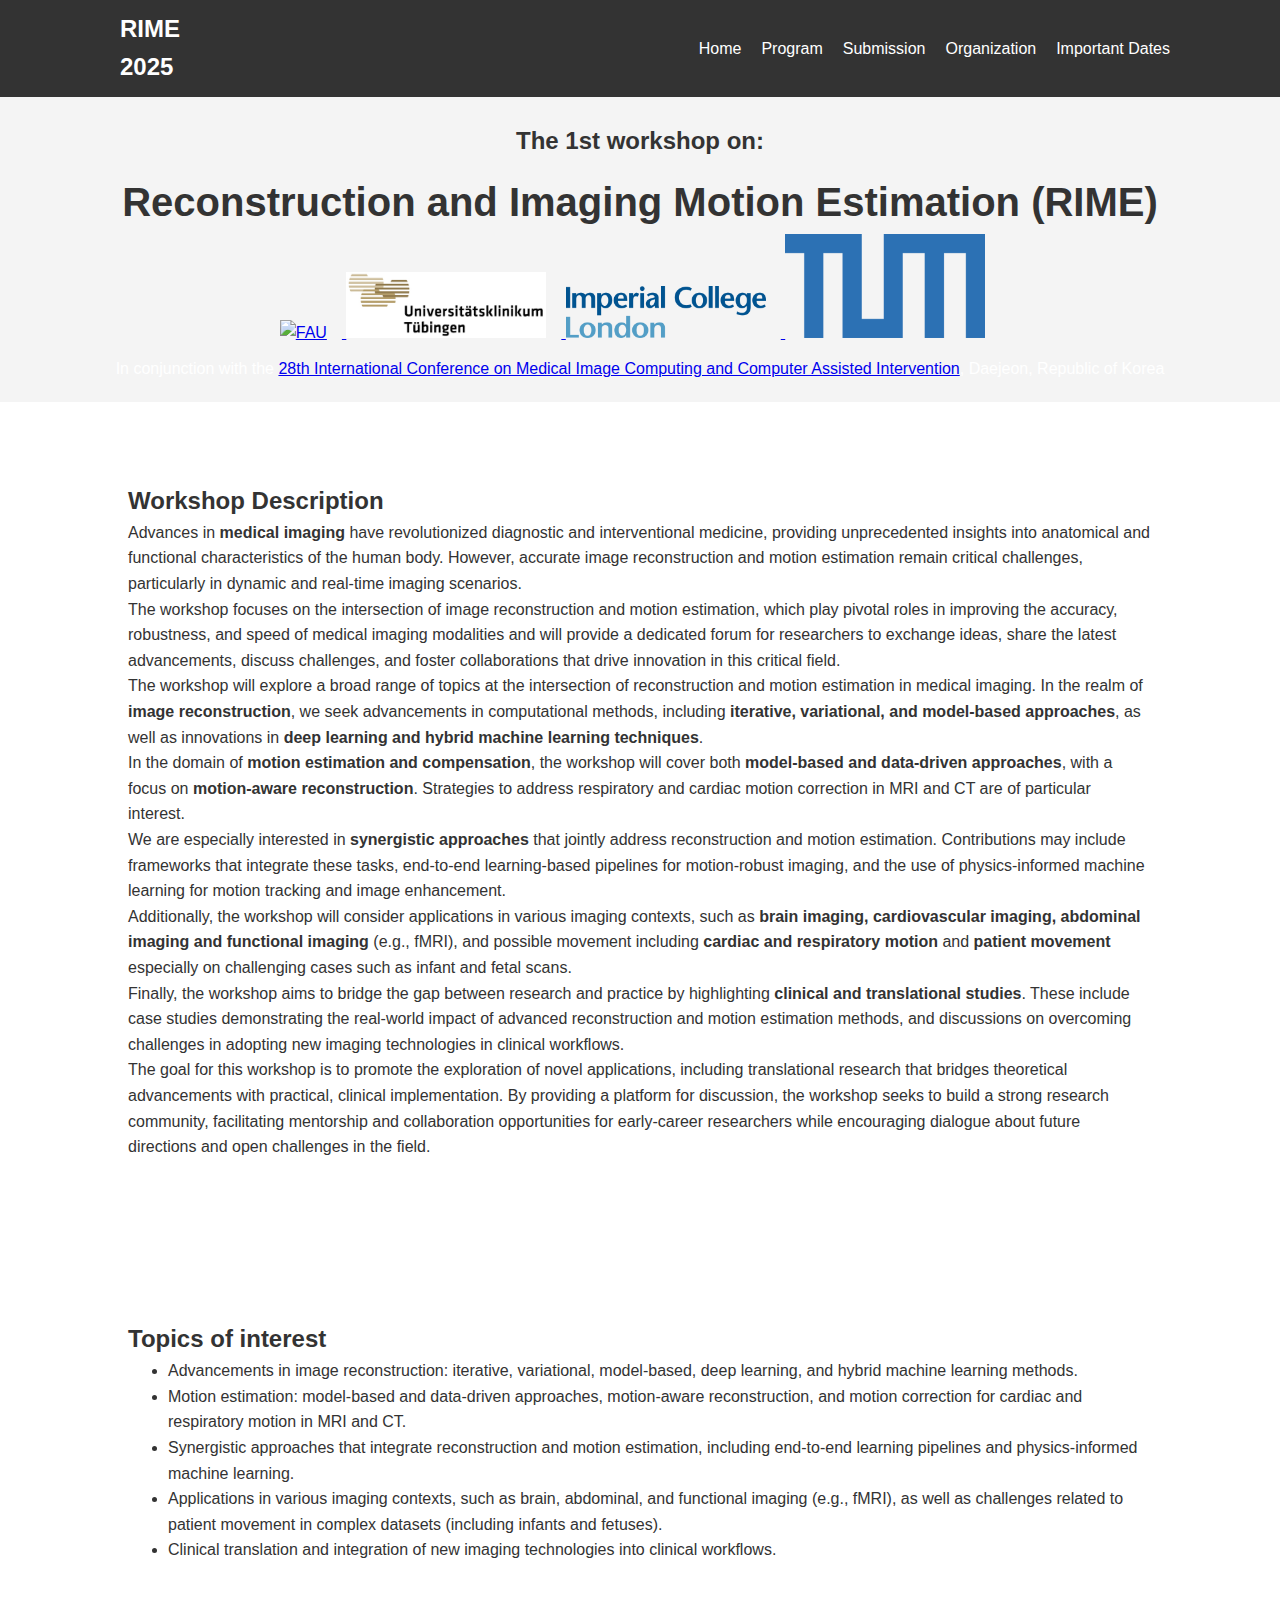
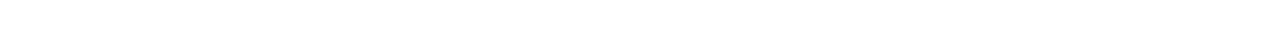
==== commit 96620579: "Update index.html" ====
--- a/index.html
+++ b/index.html
@@ -60,21 +60,37 @@
     <div class="container">
       <h2>Workshop Description</h2>
    <p>
-    Advances in <span class="highlight">medical imaging</span> have revolutionized diagnostic and interventional medicine, providing unprecedented insights into anatomical and functional characteristics of the human body. However, accurate image reconstruction and motion estimation remain critical challenges, particularly in dynamic and real-time imaging scenarios.
+    Advances in <span class="highlight">medical imaging</span> have revolutionized diagnostic and interventional medicine, 
+     providing unprecedented insights into anatomical and functional characteristics of the human body. However, 
+     accurate image reconstruction and motion estimation remain critical challenges, particularly in dynamic and real-time imaging scenarios.
   <br>
-    The <span class="highlight">workshop</span> focuses on the intersection of image reconstruction and motion estimation, which play pivotal roles in improving the accuracy, robustness, and speed of medical imaging modalities and will provide a dedicated forum for researchers to exchange ideas, share the latest advancements, discuss challenges, and foster collaborations that drive innovation in this critical field.
+    The workshop focuses on the intersection of image reconstruction and motion estimation, which play pivotal roles in improving the accuracy, 
+     robustness, and speed of medical imaging modalities and will provide a dedicated forum for researchers to exchange ideas, share the latest advancements, 
+     discuss challenges, and foster collaborations that drive innovation in this critical field.
   <br>
-    The workshop will explore a broad range of topics at the intersection of reconstruction and motion estimation in medical imaging. In the realm of image reconstruction, we seek advancements in computational methods, including iterative, variational, and model-based approaches, as well as innovations in deep learning and hybrid machine learning techniques.
+    The workshop will explore a broad range of topics at the intersection of reconstruction and motion estimation in medical imaging. 
+     In the realm of <span class="highlight">image reconstruction</span>, we seek advancements in computational methods, including <span class="highlight">iterative, variational, 
+       and model-based approaches</span>, as well as innovations in <span class="highlight">deep learning and hybrid machine learning techniques</span>.
   <br>
-    In the domain of motion estimation and compensation, the workshop will cover both model-based and data-driven approaches, with a focus on motion-aware reconstruction. Strategies to address respiratory and cardiac motion correction in MRI and CT are of particular interest.
+    In the domain of <span class="highlight">motion estimation and compensation</span>, the workshop will cover both <span class="highlight">model-based and data-driven approaches</span>, 
+       with a focus on <span class="highlight">motion-aware reconstruction</span>. Strategies to address respiratory and cardiac motion correction in MRI and CT are of particular interest.
   <br>
-    We are especially interested in synergistic approaches that jointly address reconstruction and motion estimation. Contributions may include frameworks that integrate these tasks, end-to-end learning-based pipelines for motion-robust imaging, and the use of physics-informed machine learning for motion tracking and image enhancement.
+    We are especially interested in <span class="highlight">synergistic approaches</span> that jointly address reconstruction and motion estimation. 
+       Contributions may include frameworks that integrate these tasks, end-to-end learning-based pipelines for motion-robust imaging, 
+       and the use of physics-informed machine learning for motion tracking and image enhancement.
   <br>
-    Additionally, the workshop will consider applications in various imaging contexts, such as brain imaging, cardiovascular imaging, abdominal imaging and functional imaging (e.g., fMRI), and possible movement including cardiac and respiratory motion and patient movement especially on challenging cases such as infant and fetal scans.
+    Additionally, the workshop will consider applications in various imaging contexts, such as <span class="highlight">brain imaging, cardiovascular imaging, 
+       abdominal imaging and functional imaging</span> (e.g., fMRI), and possible movement including <span class="highlight">cardiac and respiratory motion</span> 
+     and <span class="highlight">patient movement</span> especially on challenging cases such as infant and fetal scans.
   <br>
-    Finally, the workshop aims to bridge the gap between research and practice by highlighting clinical and translational studies. These include case studies demonstrating the real-world impact of advanced reconstruction and motion estimation methods, and discussions on overcoming challenges in adopting new imaging technologies in clinical workflows.
+    Finally, the workshop aims to bridge the gap between research and practice by highlighting <span class="highlight">clinical and translational studies</span>. 
+       These include case studies demonstrating the real-world impact of advanced reconstruction and motion estimation methods, 
+       and discussions on overcoming challenges in adopting new imaging technologies in clinical workflows.
   <br>
-    The goal for this workshop is to promote the exploration of novel applications, including translational research that bridges theoretical advancements with practical, clinical implementation. By providing a platform for discussion, the workshop seeks to build a strong research community, facilitating mentorship and collaboration opportunities for early-career researchers while encouraging dialogue about future directions and open challenges in the field.
+    The goal for this workshop is to promote the exploration of novel applications, including translational research that bridges 
+       theoretical advancements with practical, clinical implementation. By providing a platform for discussion, 
+       the workshop seeks to build a strong research community, facilitating mentorship and collaboration opportunities for 
+       early-career researchers while encouraging dialogue about future directions and open challenges in the field.
   </p>
           </div>
   </section>
